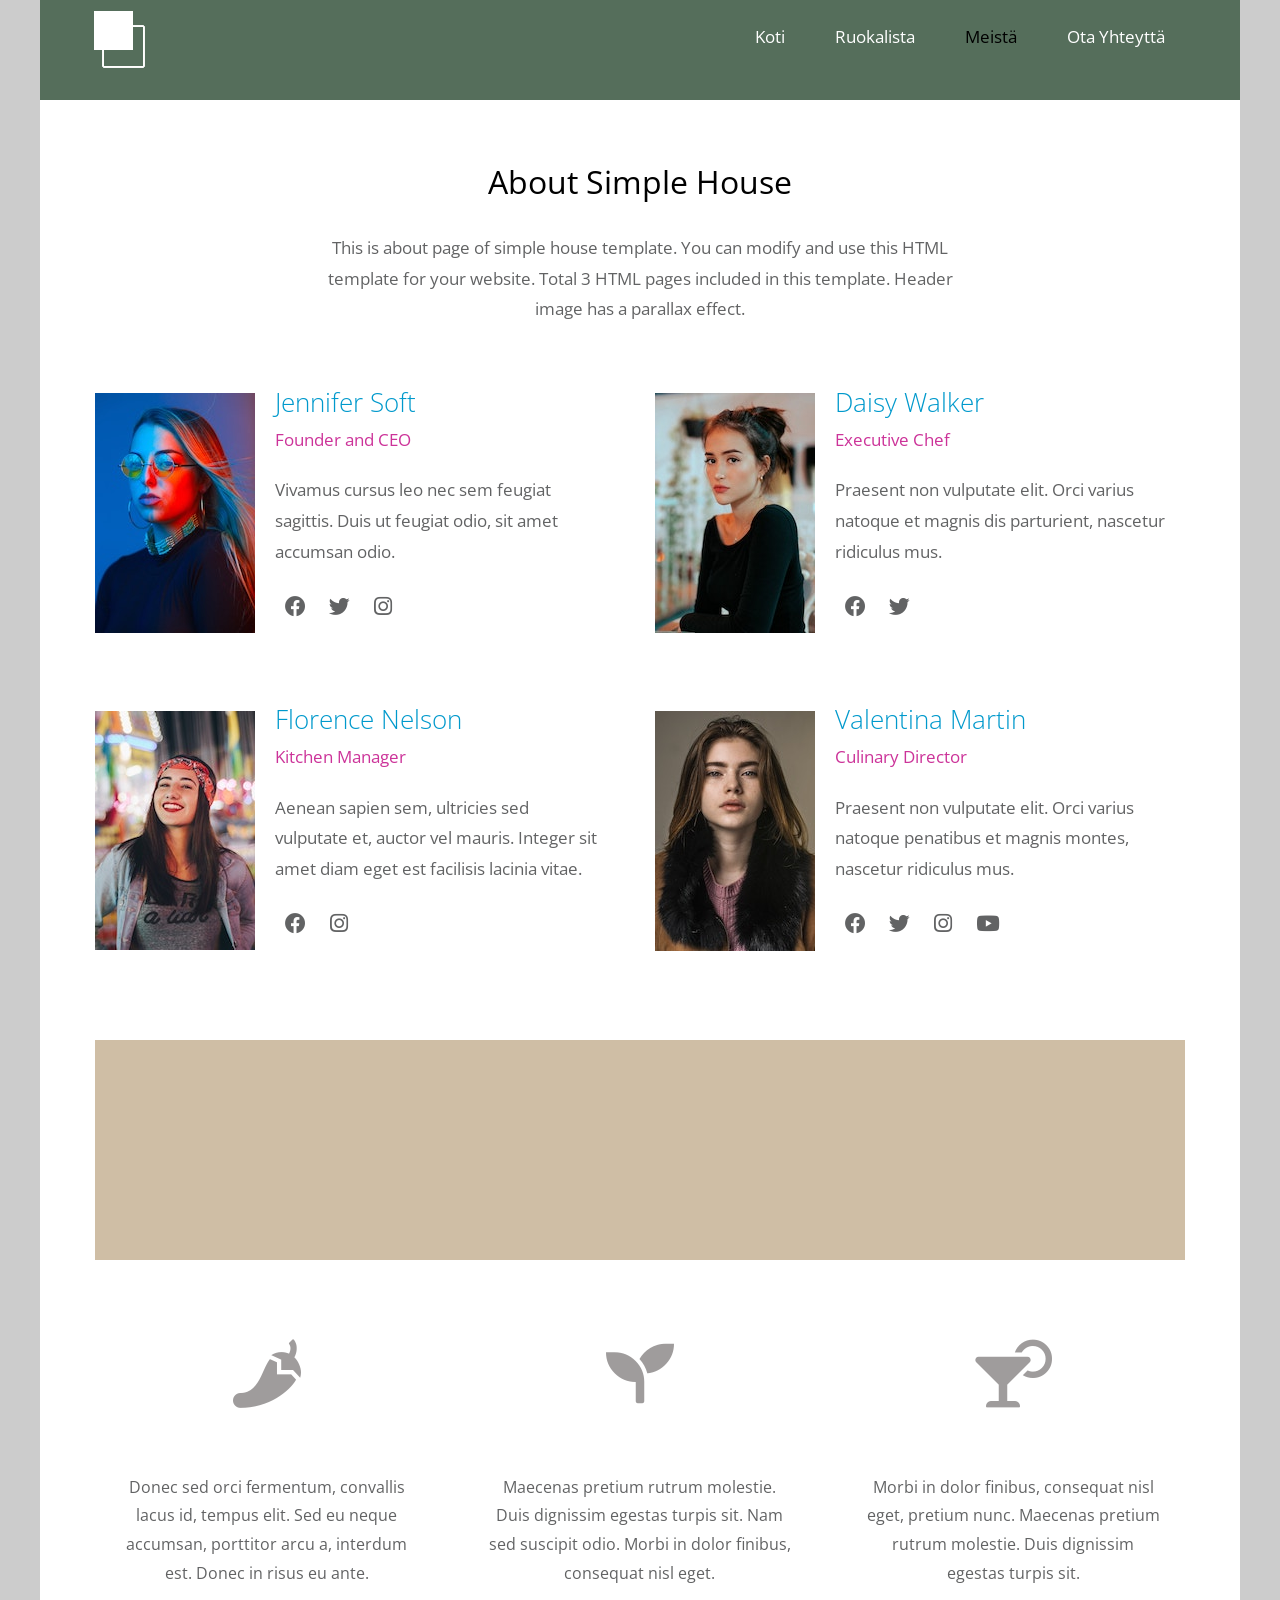
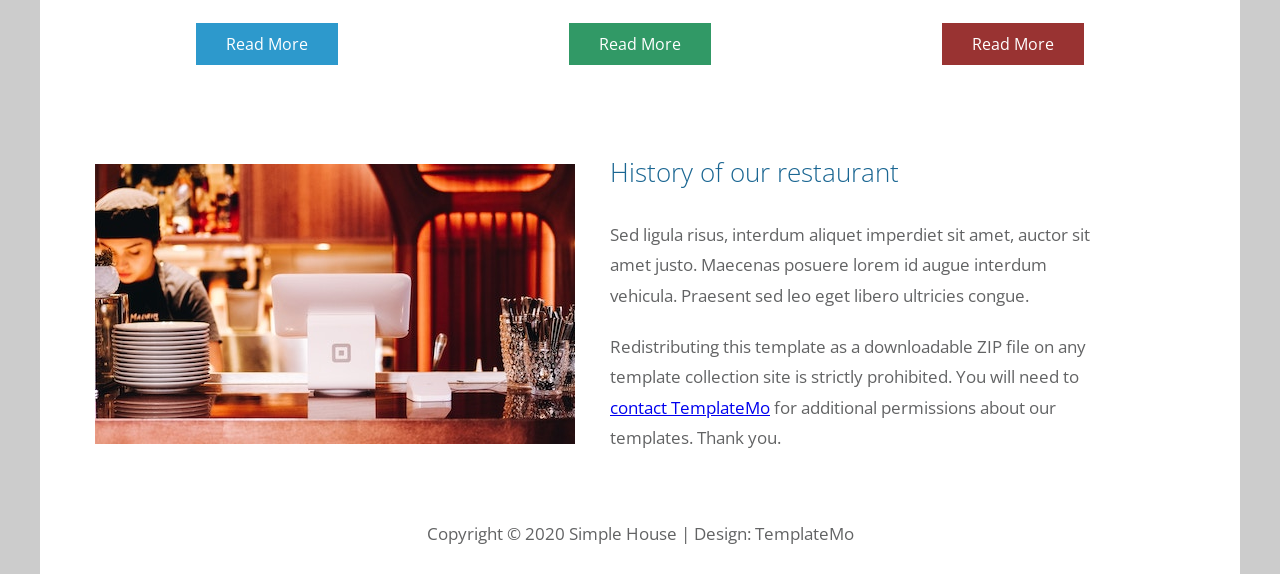
==== about.html @ 16558f02 "muutettu yläpalkin aktivoitumista eri sivuille mentäessä" ====
<!DOCTYPE html>
<html>

<head>
	<meta charset="UTF-8" />
    <meta name="viewport" content="width=device-width, initial-scale=1.0" />
    <meta http-equiv="X-UA-Compatible" content="ie=edge" />
    <title>Simple House - About Page</title>
    <link href="https://fonts.googleapis.com/css?family=Open+Sans:300,400" rel="stylesheet" />
    <link href="css/all.min.css" rel="stylesheet" />
	<link href="css/templatemo-style.css" rel="stylesheet" />
</head>
<!--

Simple House

https://templatemo.com/tm-539-simple-house

-->
<body> 

	<div class="container">
	<!-- Top box -->
		<!-- Logo & Site Name -->
		<div class="placeholder">
			<div class="parallax-window" data-parallax="scroll">
				<div class="tm-header">
					<div class="row tm-header-inner">
						<div class="col-md-6 col-12">
							<img src="img/simple-house-logo.png" alt="Logo" class="tm-site-logo" /> 
						</div>
						<nav class="col-md-6 col-12 tm-nav">
							<ul class="tm-nav-ul">
								<li class="tm-nav-li"><a href="index.html" class="tm-nav-link">Koti</a></li>
								<li class="tm-nav-li"><a href="menu.html" class="tm-nav-link">Ruokalista</a></li>
								<li class="tm-nav-li"><a href="about.html" class="tm-nav-link active">Meistä</a></li>
								<li class="tm-nav-li"><a href="contact.html" class="tm-nav-link">Ota Yhteyttä</a></li>
							</ul>
						</nav>	
					</div>
				</div>
			</div>
		</div>

		<main>
			<header class="row tm-welcome-section">
				<h2 class="col-12 text-center tm-section-title">About Simple House</h2>
				<p class="col-12 text-center">This is about page of simple house template. 
                You can modify and use this HTML template for your website. Total 3 HTML pages included in this template. Header image has a parallax effect.</p>
			</header>

			<div class="tm-container-inner tm-persons">
				<div class="row">
					<article class="col-lg-6">
						<figure class="tm-person">
							<img src="img/about-01.jpg" alt="Image" class="img-fluid tm-person-img" />
							<figcaption class="tm-person-description">
								<h4 class="tm-person-name">Jennifer Soft</h4>
								<p class="tm-person-title">Founder and CEO</p>
								<p class="tm-person-about">Vivamus cursus leo nec sem feugiat sagittis.
								Duis ut feugiat odio, sit amet accumsan
								odio.</p>
								<div>
									<a href="https://fb.com" class="tm-social-link"><i class="fab fa-facebook tm-social-icon"></i></a>
									<a href="https://twitter.com" class="tm-social-link"><i class="fab fa-twitter tm-social-icon"></i></a>
									<a href="https://instagram.com" class="tm-social-link"><i class="fab fa-instagram tm-social-icon"></i></a>
								</div>
							</figcaption>
						</figure>
					</article>
					<article class="col-lg-6">
						<figure class="tm-person">
							<img src="img/about-02.jpg" alt="Image" class="img-fluid tm-person-img" />
							<figcaption class="tm-person-description">
								<h4 class="tm-person-name">Daisy Walker</h4>
								<p class="tm-person-title">Executive Chef</p>
								<p class="tm-person-about">Praesent non vulputate elit. Orci varius
								natoque et magnis dis parturient, nascetur ridiculus mus.</p>
								<div>
									<a href="https://fb.com" class="tm-social-link"><i class="fab fa-facebook tm-social-icon"></i></a>
									<a href="https://twitter.com" class="tm-social-link"><i class="fab fa-twitter tm-social-icon"></i></a>
								</div>
							</figcaption>
						</figure>
					</article>
					<article class="col-lg-6">
						<figure class="tm-person">
							<img src="img/about-03.jpg" alt="Image" class="img-fluid tm-person-img" />
							<figcaption class="tm-person-description">
								<h4 class="tm-person-name">Florence Nelson</h4>
								<p class="tm-person-title">Kitchen Manager</p>
								<p class="tm-person-about">Aenean sapien sem, ultricies sed vulputate
								et, auctor vel mauris. Integer sit amet diam eget est facilisis lacinia vitae.</p>
								<div>
									<a href="https://fb.com" class="tm-social-link"><i class="fab fa-facebook tm-social-icon"></i></a>
									<a href="https://instagram.com" class="tm-social-link"><i class="fab fa-instagram tm-social-icon"></i></a>
								</div>
							</figcaption>
						</figure>
					</article>
					<article class="col-lg-6">
						<figure class="tm-person">
							<img src="img/about-04.jpg" alt="Image" class="img-fluid tm-person-img" />
							<figcaption class="tm-person-description">
								<h4 class="tm-person-name">Valentina Martin</h4>
								<p class="tm-person-title">Culinary Director</p>
								<p class="tm-person-about">Praesent non vulputate elit. Orci varius
								natoque penatibus et magnis montes, nascetur ridiculus mus.</p>
								<div>
									<a href="https://fb.com" class="tm-social-link"><i class="fab fa-facebook tm-social-icon"></i></a>
									<a href="https://twitter.com" class="tm-social-link"><i class="fab fa-twitter tm-social-icon"></i></a>
									<a href="https://instagram.com" class="tm-social-link"><i class="fab fa-instagram tm-social-icon"></i></a>
									<a href="https://youtube.com" class="tm-social-link"><i class="fab fa-youtube tm-social-icon"></i></a>
								</div>
							</figcaption>
						</figure>
					</article>
				</div>
			</div>
			<div class="tm-container-inner tm-featured-image">
				<div class="row">
					<div class="col-12">
						<div class="placeholder-2">
							<div class="parallax-window-2" data-parallax="scroll" data-image-src="img/about-05.jpg"></div>		
						</div>
					</div>
				</div>
			</div>
			<div class="tm-container-inner tm-features">
				<div class="row">
					<div class="col-lg-4">
						<div class="tm-feature">
							<i class="fas fa-4x fa-pepper-hot tm-feature-icon"></i>
							<p class="tm-feature-description">Donec sed orci fermentum, convallis lacus id, tempus elit. Sed eu neque accumsan, porttitor arcu a, interdum est. Donec in risus eu ante.</p>
							<a href="index.html" class="tm-btn tm-btn-primary">Read More</a>
						</div>
					</div>
					<div class="col-lg-4">
						<div class="tm-feature">
							<i class="fas fa-4x fa-seedling tm-feature-icon"></i>
							<p class="tm-feature-description">Maecenas pretium rutrum molestie. Duis dignissim egestas turpis sit. Nam sed suscipit odio. Morbi in dolor finibus, consequat nisl eget.</p>
							<a href="index.html" class="tm-btn tm-btn-success">Read More</a>
						</div>
					</div>
					<div class="col-lg-4">
						<div class="tm-feature">
							<i class="fas fa-4x fa-cocktail tm-feature-icon"></i>
							<p class="tm-feature-description">Morbi in dolor finibus, consequat nisl eget, pretium nunc. Maecenas pretium rutrum molestie. Duis dignissim egestas turpis sit.</p>
							<a href="index.html" class="tm-btn tm-btn-danger">Read More</a>
						</div>
					</div>
				</div>
			</div>
			<div class="tm-container-inner tm-history">
				<div class="row">
					<div class="col-12">
						<div class="tm-history-inner">
							<img src="img/about-06.jpg" alt="Image" class="img-fluid tm-history-img" />
							<div class="tm-history-text"> 
								<h4 class="tm-history-title">History of our restaurant</h4>
								<p class="tm-mb-p">Sed ligula risus, interdum aliquet imperdiet sit amet, auctor sit amet justo. Maecenas posuere lorem id augue interdum vehicula. Praesent sed leo eget libero ultricies congue.</p>
								<p>Redistributing this template as a downloadable ZIP file on any template collection site is strictly prohibited. You will need to <a href="https://templatemo.com/contact">contact TemplateMo</a> for additional permissions about our templates. Thank you.</p>
							</div>
						</div>	
					</div>
				</div>
			</div>
		</main>

		<footer class="tm-footer text-center">
			<p>Copyright &copy; 2020 Simple House 
            
            | Design: <a rel="nofollow" href="https://templatemo.com">TemplateMo</a></p>
		</footer>
	</div>
	<script src="js/jquery.min.js"></script>
	<script src="js/parallax.min.js"></script>
</body>
</html>
---- css/templatemo-style.css ----
/*

Simple House

https://templatemo.com/tm-539-simple-house

*/

ul, nav, body, h1, h2, h4, h6, p, figure {
  margin: 0;
  padding: 0;
}

a, button { transition: all 0.3s ease; }

/* Bootstrap grid system  */

html {
  box-sizing: border-box;
  -ms-overflow-style: scrollbar;
}

*,
*::before,
*::after {
  box-sizing: inherit;
}

.container {
  width: 100%;
  max-width: 1200px;
  margin-right: auto;
  margin-left: auto;
}

.tm-container-inner,
.tm-container-inner-2 {
  padding-left: 15px;
  padding-right: 15px;
}

.row {
  display: -ms-flexbox;
  display: flex;
  -ms-flex-wrap: wrap;
  flex-wrap: wrap;
  margin-left: -15px;
  margin-right: -15px;
}

.col-lg-3,
.col-lg-4,
.col-lg-6,
.col-md-4,
.col-md-6,
.col-sm-6, 
.col-12 {
  position: relative;
  width: 100%;
  padding-right: 15px;
  padding-left: 15px;
}

.col-12 {
  -ms-flex: 0 0 100%;
  flex: 0 0 100%;
  max-width: 100%;
}

@media (min-width: 576px) {
  .col-sm-6 {
    -ms-flex: 0 0 50%;
    flex: 0 0 50%;
    max-width: 50%;
  }
}

@media (min-width: 768px) {
  .col-md-4 {
    -ms-flex: 0 0 33.333333%;
    flex: 0 0 33.333333%;
    max-width: 33.333333%;
  }
  
  .col-md-6 {
    -ms-flex: 0 0 50%;
    flex: 0 0 50%;
    max-width: 50%;
  }
}

@media (min-width: 992px) {
  .col-lg-3 {
    -ms-flex: 0 0 25%;
    flex: 0 0 25%;
    max-width: 25%;
  }
  
  .col-lg-4 {
    -ms-flex: 0 0 33.333333%;
    flex: 0 0 33.333333%;
    max-width: 33.333333%;
  }
  
  .col-lg-6 {
    -ms-flex: 0 0 50%;
    flex: 0 0 50%;
    max-width: 50%;
  }
}

/*
  primary: #2D99CC
  success: #319966
  danger: #993332
*/

.tm-btn {
  display: inline-block;
  font-size: 1rem;
  width: auto;
  padding: 10px 30px;
  text-decoration: none;
  cursor: pointer;
  border: 0;
}

.tm-btn-default {
  border: 1px solid #ccc;
  background-color: transparent;
  color: #626364;
}

.tm-btn-default:hover,
.tm-btn-default:focus {
  color: white;
  background-color: #98999A;
}

.tm-btn-primary {
  background-color: #2D99CC;
  color: white;
}

.tm-btn-primary:hover,
.tm-btn-primary:focus {
  background-color: #1b6f96;
}

.tm-btn-success {
  background-color: #319966;
  color: white;
}

.tm-btn-success:hover,
.tm-btn-success:focus {
  background-color: #1d6e46;
}

.tm-btn-danger {
  background-color: #993332;
  color: white;
}

.tm-btn-danger:hover,
.tm-btn-danger:focus {
  background-color: #752423;
}

.tm-mb-45 {
  margin-bottom: 45px;
}

.tm-mb-p {
    margin-bottom: 20px;
}

.tm-text-success {
  color: #319966;
}

.text-center {
  text-align: center;
}

.hidden {
  display: none !important;
}

.img-fluid {
  max-width: 100%;
  height: auto;
}

body {
  font-family: 'Open Sans', Arial, sans-serif;
  font-size: 17px;
  background-color: #ccc;
  overflow-x: hidden;
}

.container {
  background-color: white;
}

p, address {
  color: #626364;
  line-height: 1.8;
}

/* Set width and height in JS */
.placeholder {
  width: 100%;
  min-height: 100px;
  background-color: #556E5B;
}

.placeholder-2 {
  width: 100%;
  min-height: 220px;
  background-color: #CFBEA5;
  position: relative;
  z-index: 998;
}

.parallax-window {
  min-height: 100px;
  background: transparent;
  position: relative;
}

.parallax-window-2 {
  min-height: 100px;
  width: 100%;
  margin-left: auto;
  margin-right: auto;
  background: transparent;
  position: relative;
}

.parallax-mirror {
  z-index: 999 !important;
}

.tm-header {
  position: absolute;
  bottom: 0;
  left: 0;
  width: 100%;
  color: white;
  z-index: 1000;
}

.tm-header-inner {
  padding: 40px 50px;
}

@media (max-width: 991px) {
  .tm-header-inner {
    padding: 30px 15px;
  }
}

.tm-site-logo {
  display: inline-block;
  margin-right: 5px;
  margin-bottom: -15px;
}

.tm-site-text-box {
  display: inline-block;
}

.tm-site-title {
  font-size: 2.2rem;
  font-weight: 400;
  margin-bottom: 5px;
}

.tm-site-description {
  font-size: 1.1rem;
  font-weight: 400;
}

.tm-nav {
  text-align: right;
  margin-top: 15px;
}

.tm-nav-ul {
  display: flex;
  justify-content: flex-end;
}

.tm-nav-li {
  list-style: none;
  display: block;
  margin-bottom: 0;
  padding-right: 25px;
  padding-left: 25px;
}

@media (max-width: 991px) {
  .tm-nav-li {
    padding-right: 15px;
    padding-left: 15px;
  }
}

.tm-nav-link {
  color: white;
  text-decoration: none;
  padding-bottom: 10px;
}

.tm-nav-link.active {
  color: black;
}

.tm-nav-link:hover {
  color: black;
}

.tm-welcome-section {
  margin: 60px auto;
  max-width: 655px;
}

.tm-section-title {
  font-size: 2rem;
  font-weight: 400;
  margin-bottom: 30px;
}

.tm-gallery {
  margin-bottom: 80px;
}

.tm-gallery-page {
  max-width: 280px;
  margin-left: auto;
  margin-right: auto;
  display: -ms-flexbox;
  display: flex;
  -ms-flex-wrap: wrap;
  flex-wrap: wrap;
}

.tm-gallery-description {
  font-size: 0.95rem;
}

.tm-section,
.tm-container-inner,
.tm-container-inner-2 {
  margin-left: auto;
  margin-right: auto;
}

/* Small devices (landscape phones, 576px and up) */
@media (min-width: 576px) {
  .tm-gallery-page {
    max-width: 560px;
  }
}

/* Medium devices (tablets, 768px and up) */
@media (min-width: 768px) {
  .tm-gallery-page,
  .tm-section,
  .tm-container-inner,
  .tm-container-inner-2 {
    max-width: 840px;
  }
}

/* Large devices (desktops, 992px and up) */
@media (min-width: 992px) {
  .tm-gallery-page,
  .tm-section {
    max-width: 1120px;
  }
  
  .tm-container-inner {
    max-width: 1120px;
  }
  
  .tm-container-inner-2 {
    max-width: 900px;
  }
}

.tm-gallery-item {
  max-width: 280px;
}

.tm-gallery-img {
  margin-bottom: 20px;
}

.tm-gallery-title {
  font-size: 1.3rem;
  font-weight: 400;
  color: #1A6692;
  margin-bottom: 15px;
}

.tm-gallery-description {
  margin-bottom: 20px;
}

.tm-gallery-price {
  font-size: 1.25rem;
  color: #2F956D;
  margin-bottom: 60px;
}

.tm-description-figure {
  text-align: center;  
}

.tm-description-box {
  margin-left: auto;
  margin-right: auto;
}

.tm-description-box {
  padding-left: 0;
  padding-right: 0;
  display: flex;
  flex-direction: column;
  margin-top: 30px;
  max-width: 530px;
}

@media (min-width: 768px) {
  .tm-description-box {
    padding-left: 5px;
    padding-right: 40px;
    margin-top: 0;
  }
}

.tm-right {
  align-self: flex-end;
}

.tm-footer {
  padding: 25px 15px;
  margin-top: 40px;
}

.tm-footer a {
  color: #626364;
  text-decoration: none;
}

.tm-footer a:hover {
  color: #1A6692;
}

/* About */
.tm-persons {
  margin-bottom: 20px;
}

.tm-person {
  display: flex;
  flex-direction: column;
  align-items: center;
  justify-content: center;
  margin-bottom: 60px;
}

@media (min-width: 420px) {
  .tm-person {
    flex-direction: row;
  }
}

.tm-person-description {
  padding-left: 20px;
  padding-right: 20px;
}

.tm-person-name {
  font-size: 1.6rem;
  font-weight: 300;
  color: #09C;
  margin-bottom: 5px;
  margin-top: 15px;
}

@media (min-width: 420px) {
  .tm-person-name {
    margin-top: 0;
  }
}

.tm-person-title {
  color: #C39;
  margin-bottom: 20px;
}

.tm-person-about {
  margin-bottom: 20px;
}

.tm-social-link {
  color: #626364;
  display: inline-block;
  border-radius: 1px;
  background-color: transparent;
  font-size: 1.3rem;
  text-decoration: none;
  width: 40px;
  height: 40px;
  margin-right: 0;
  margin-bottom: 15px;
}

.tm-social-link:hover {
  color: white;
  background-color: #626364;
}

.tm-social-icon {
  display: flex;
  align-items: center;
  justify-content: center;
  width: 100%;
  height: 100%;
}

.tm-feature {
  text-align: center;
  padding: 45px 20px;
}

.tm-feature-icon {
  color: #9f9c9c;
  margin-bottom: 65px;
}

.tm-feature-description {
  margin-bottom: 35px;
  font-size: 1rem;
}

.tm-features {
  margin-top: 35px;
}

.tm-history {
  margin-top: 45px;
}

.tm-history-inner {
  display: flex;
  align-items: center;
  justify-content: center;
  flex-direction: column;
}

.tm-history-img {
  max-width: 100%;
}

@media (min-width: 768px) {
 .tm-history-img {
    max-width: 50%;
  }
  
  .tm-history-inner {
    flex-direction: row;
  }
}

.tm-history-title {
  font-size: 1.6rem;
  font-weight: 300;
  color: #1A6692;
  margin-bottom: 30px;
}

.tm-history-text {
  max-width: 480px;
  margin: 15px auto 0;
}

.tm-history-description {
  margin-bottom: 40px;
}

@media (min-width: 768px) {
 .tm-history-text {
    max-width: auto;
    margin: 0 auto 0 35px;
  } 
}

/* Contact Page */
.tm-contact-form {
  max-width: 100%;
}

@media (min-width: 768px) {
 .tm-contact-form {
    max-width: 310px;
  } 
}

.tm-d-flex {
  display: flex;
  flex-direction: column;
}

.tm-btn-right {
  align-self: flex-end;
}

.form-group {
  margin-bottom: 30px;
}

.form-control {
  display: block;
  width: 100%;
  padding: 0.375rem 0.75rem;
  font-size: 1.1rem;
  font-weight: 400;
  line-height: 1.5;
  color: #626364;
  background-color: #fff;
  background-clip: padding-box;
  border: 1px solid #ced4da;
  border-right: 0;
  border-top: 0;
  border-left: 0;
  border-radius: 0;
  transition: border-color 0.15s ease-in-out, box-shadow 0.15s ease-in-out;
}

.form-control::-ms-expand {
  background-color: transparent;
  border: 0;
}

.form-control:focus {
  color: #495057;
  background-color: #fff;
  border-color: #80bdff;
  outline: 0;
  box-shadow: 0 0 0 0.2rem rgba(0, 123, 255, 0.25);
}

.form-control::-webkit-input-placeholder {
  color: #6c757d;
  opacity: 1;
}

.form-control::-moz-placeholder {
  color: #6c757d;
  opacity: 1;
}

.form-control:-ms-input-placeholder {
  color: #6c757d;
  opacity: 1;
}

.form-control::-ms-input-placeholder {
  color: #6c757d;
  opacity: 1;
}

.form-control::placeholder {
  color: #6c757d;
  opacity: 1;
}

.tm-info-title {
  font-size: 1.6rem;
  font-weight: 300;
  margin-bottom: 30px;
}

address {
  font-style: normal;
  margin-bottom: 50px;
}

.tm-address-box {
  max-width: 100%;
}

@media (min-width: 768px) {
 .tm-address-box {
    max-width: 315px;
  } 
}

.tm-contact-icon {
  display: inline-block;
  margin-right: 25px;
  color: #319966;
}

.tm-contact-link {
  display: inline-block;
  color: #626364;
  margin-bottom: 25px;
  text-decoration: none;
}

.tm-contact-social {
  margin-top: 10px;
}

.tm-map {
  max-width: 900px;
  height: 450px;
  width: 100%;
  margin-left: auto;
  margin-right: auto;
}

.tm-map iframe {
  width: 100%;
  height: 100%;
}

.tm-contact-section {
  padding-bottom: 30px;
}

.tm-map-section {
  padding-top: 40px;
  padding-bottom: 40px;
}

.tm-info-section {
  padding-top: 30px;
}

.tm-faq {
  max-width: 650px;
  margin-left: auto;
  margin-right: auto;
}

.tm-accordion {
  padding-top: 40px;
}

/* https://www.w3schools.com/howto/howto_js_accordion.asp */
/* Style the buttons that are used to open and close the accordion panel */
.accordion {
  font-size: 1.2rem;
  font-family: 'Open Sans', Helevetica, Arial, sans-serif;
  color: #999;
  background-color: transparent;
  border: 1px solid #d0d0d0;
  margin-bottom: 17px;
  margin-top: 17px;
  cursor: pointer;
  padding: 10px 20px 6px;
  width: 100%;
  text-align: left;
  outline: none;
  transition: 0.4s;
}

/* Add a background color to the button if it is clicked on (add the .active class with JS), and when you move the mouse over it (hover) */
.accordion.active, .accordion:hover {
  color: #09C;
}

@keyframes changeIcon {
  0% {
    content: '\f0d9';
  }
  50% {
    color: white;
  }
  100% {
    content: "\f0d7";
  }
}

@keyframes changeIconBack {
  0% {
    content: '\f0d7';
  }
  50% {
    color: white;
  }
  100% {
    content: "\f0d9";
  }
}

.accordion:after {
  font-family: 'Font Awesome 5 Free';
  font-weight: 900;
  animation: changeIconBack 0.3s linear;
  content: '\f0d9';
  font-size: 2rem;
  color: #999;
  float: right;
  margin-left: 5px;
}

.accordion.active:after {
  animation: changeIcon 0.3s linear;
  content: '\f0d7';
}

/* Style the accordion panel. Note: hidden by default */
.panel {
  background-color: white;
  max-height: 0;
  overflow: hidden;
  transition: max-height 0.2s ease-out;
}

.panel p {
  padding: 5px 20px 30px;
}
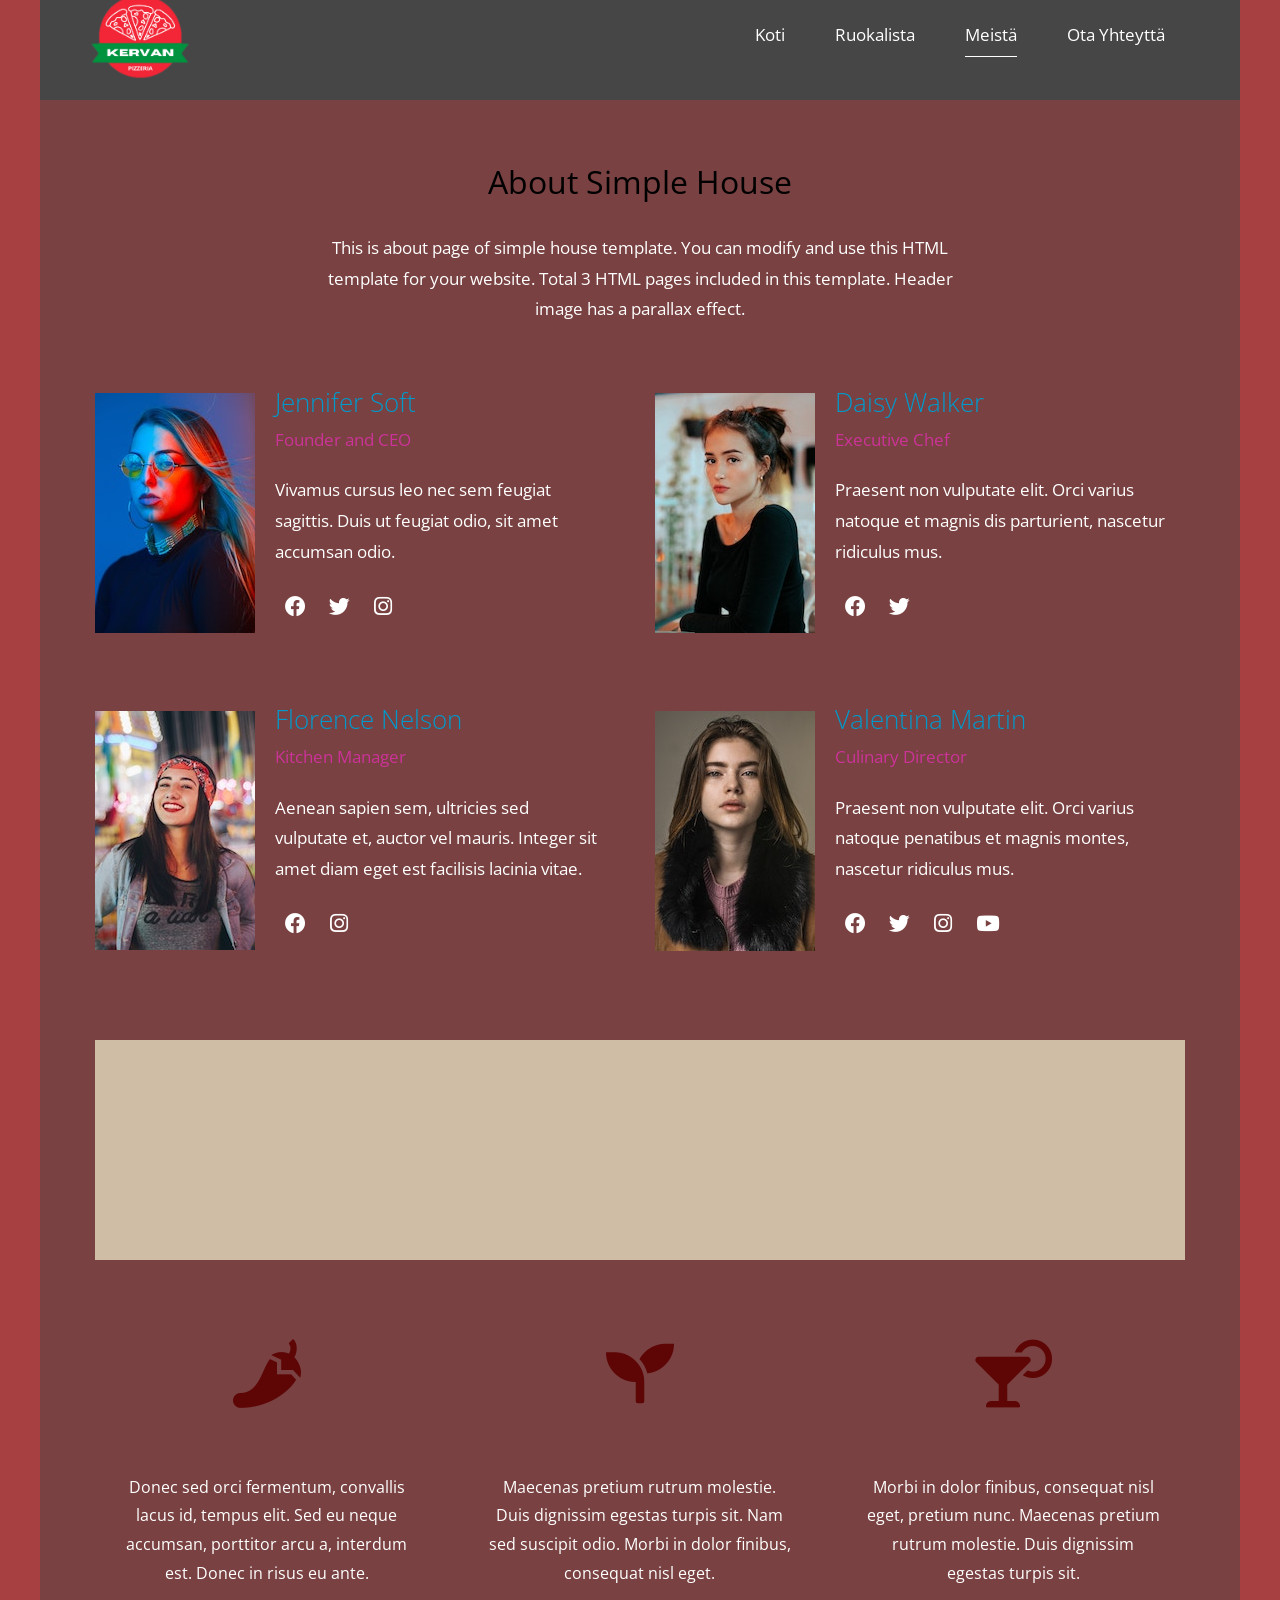
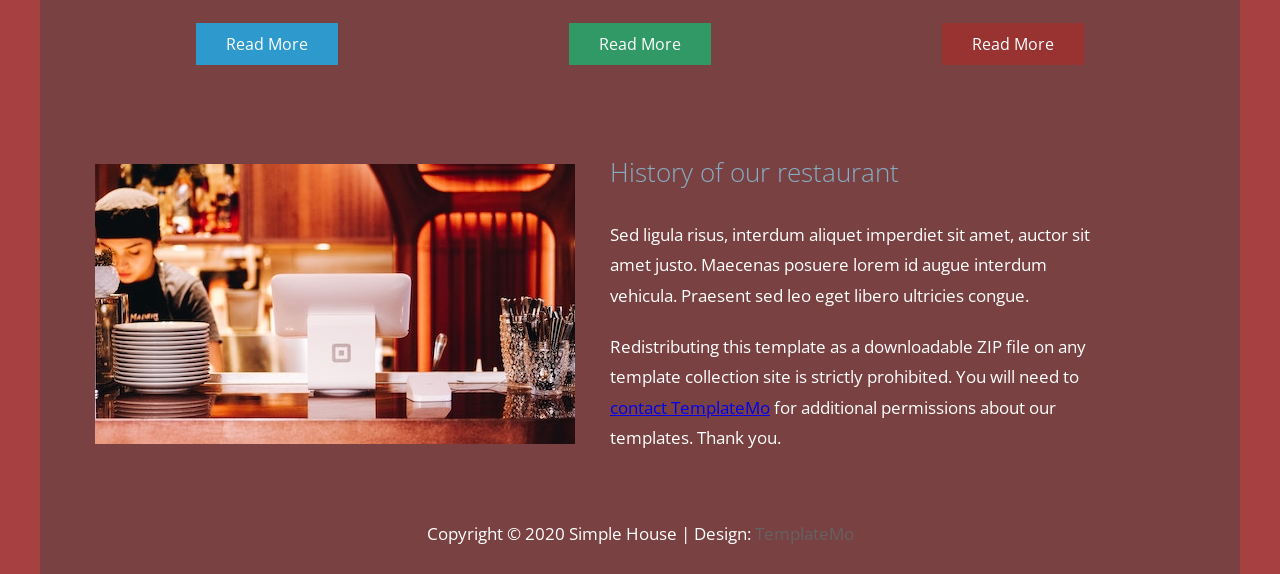
==== commit 466eeb01: "logo lisätty" ====
--- a/about.html
+++ b/about.html
@@ -27,7 +27,7 @@
 				<div class="tm-header">
 					<div class="row tm-header-inner">
 						<div class="col-md-6 col-12">
-							<img src="img/simple-house-logo.png" alt="Logo" class="tm-site-logo" /> 
+							<img src="img/Kervan_Pizzeria_logo.png" alt="Logo" class="tm-site-logo" /> 
 						</div>
 						<nav class="col-md-6 col-12 tm-nav">
 							<ul class="tm-nav-ul">
--- a/css/templatemo-style.css
+++ b/css/templatemo-style.css
@@ -128,7 +128,7 @@
 .tm-btn-default {
   border: 1px solid #ccc;
   background-color: transparent;
-  color: #626364;
+  color: #ffffff;
 }
 
 .tm-btn-default:hover,
@@ -195,16 +195,16 @@
 body {
   font-family: 'Open Sans', Arial, sans-serif;
   font-size: 17px;
-  background-color: #ccc;
+  background-color: #a74141;
   overflow-x: hidden;
 }
 
 .container {
-  background-color: white;
+  background-color: rgb(121, 65, 65);
 }
 
 p, address {
-  color: #626364;
+  color: #ffffff;
   line-height: 1.8;
 }
 
@@ -212,7 +212,7 @@
 .placeholder {
   width: 100%;
   min-height: 100px;
-  background-color: #556E5B;
+  background-color: #464646;
 }
 
 .placeholder-2 {
@@ -230,7 +230,7 @@
 }
 
 .parallax-window-2 {
-  min-height: 100px;
+  min-height: 220px;
   width: 100%;
   margin-left: auto;
   margin-right: auto;
@@ -262,9 +262,10 @@
 }
 
 .tm-site-logo {
-  display: inline-block;
+  display: block;
   margin-right: 5px;
-  margin-bottom: -15px;
+  margin-bottom: -20px;
+  max-width: 100px;
 }
 
 .tm-site-text-box {
@@ -284,7 +285,7 @@
 
 .tm-nav {
   text-align: right;
-  margin-top: 15px;
+  margin-top: 30px;
 }
 
 .tm-nav-ul {
@@ -313,12 +314,9 @@
   padding-bottom: 10px;
 }
 
-.tm-nav-link.active {
-  color: black;
-}
-
+.tm-nav-link.active,
 .tm-nav-link:hover {
-  color: black;
+  border-bottom: 1px solid white;
 }
 
 .tm-welcome-section {
@@ -401,7 +399,7 @@
 .tm-gallery-title {
   font-size: 1.3rem;
   font-weight: 400;
-  color: #1A6692;
+  color: #87adc4;
   margin-bottom: 15px;
 }
 
@@ -411,8 +409,36 @@
 
 .tm-gallery-price {
   font-size: 1.25rem;
-  color: #2F956D;
+  color: #50caa5;
   margin-bottom: 60px;
+}
+
+.tm-paging-links {
+  text-align: center;
+  margin-bottom: 40px;
+}
+
+.tm-paging-item {
+  list-style: none;
+  display: inline-block;
+  border: 1px solid #50caa5;
+  margin: 7px;
+}
+
+.tm-paging-link {
+  padding: 10px 30px;
+  display: flex;
+  align-items: center;
+  justify-content: center;
+  text-decoration: none;
+  color: #50caa5;
+  background-color: transparent;
+}
+
+.tm-paging-link.active,
+.tm-paging-link:hover {
+  background-color: #50caa5;
+  color: white;
 }
 
 .tm-description-figure {
@@ -451,12 +477,12 @@
 }
 
 .tm-footer a {
-  color: #626364;
+  color: #646262;
   text-decoration: none;
 }
 
 .tm-footer a:hover {
-  color: #1A6692;
+  color: #87adc4;
 }
 
 /* About */
@@ -507,7 +533,7 @@
 }
 
 .tm-social-link {
-  color: #626364;
+  color: #ffffff;
   display: inline-block;
   border-radius: 1px;
   background-color: transparent;
@@ -521,7 +547,7 @@
 
 .tm-social-link:hover {
   color: white;
-  background-color: #626364;
+  background-color: #ffffff;
 }
 
 .tm-social-icon {
@@ -538,7 +564,7 @@
 }
 
 .tm-feature-icon {
-  color: #9f9c9c;
+  color: #5e0505;
   margin-bottom: 65px;
 }
 
@@ -579,7 +605,7 @@
 .tm-history-title {
   font-size: 1.6rem;
   font-weight: 300;
-  color: #1A6692;
+  color: #87adc4;
   margin-bottom: 30px;
 }
 
@@ -630,7 +656,7 @@
   font-size: 1.1rem;
   font-weight: 400;
   line-height: 1.5;
-  color: #626364;
+  color: #ffffff;
   background-color: #fff;
   background-clip: padding-box;
   border: 1px solid #ced4da;
@@ -708,7 +734,7 @@
 
 .tm-contact-link {
   display: inline-block;
-  color: #626364;
+  color: #ffffff;
   margin-bottom: 25px;
   text-decoration: none;
 }
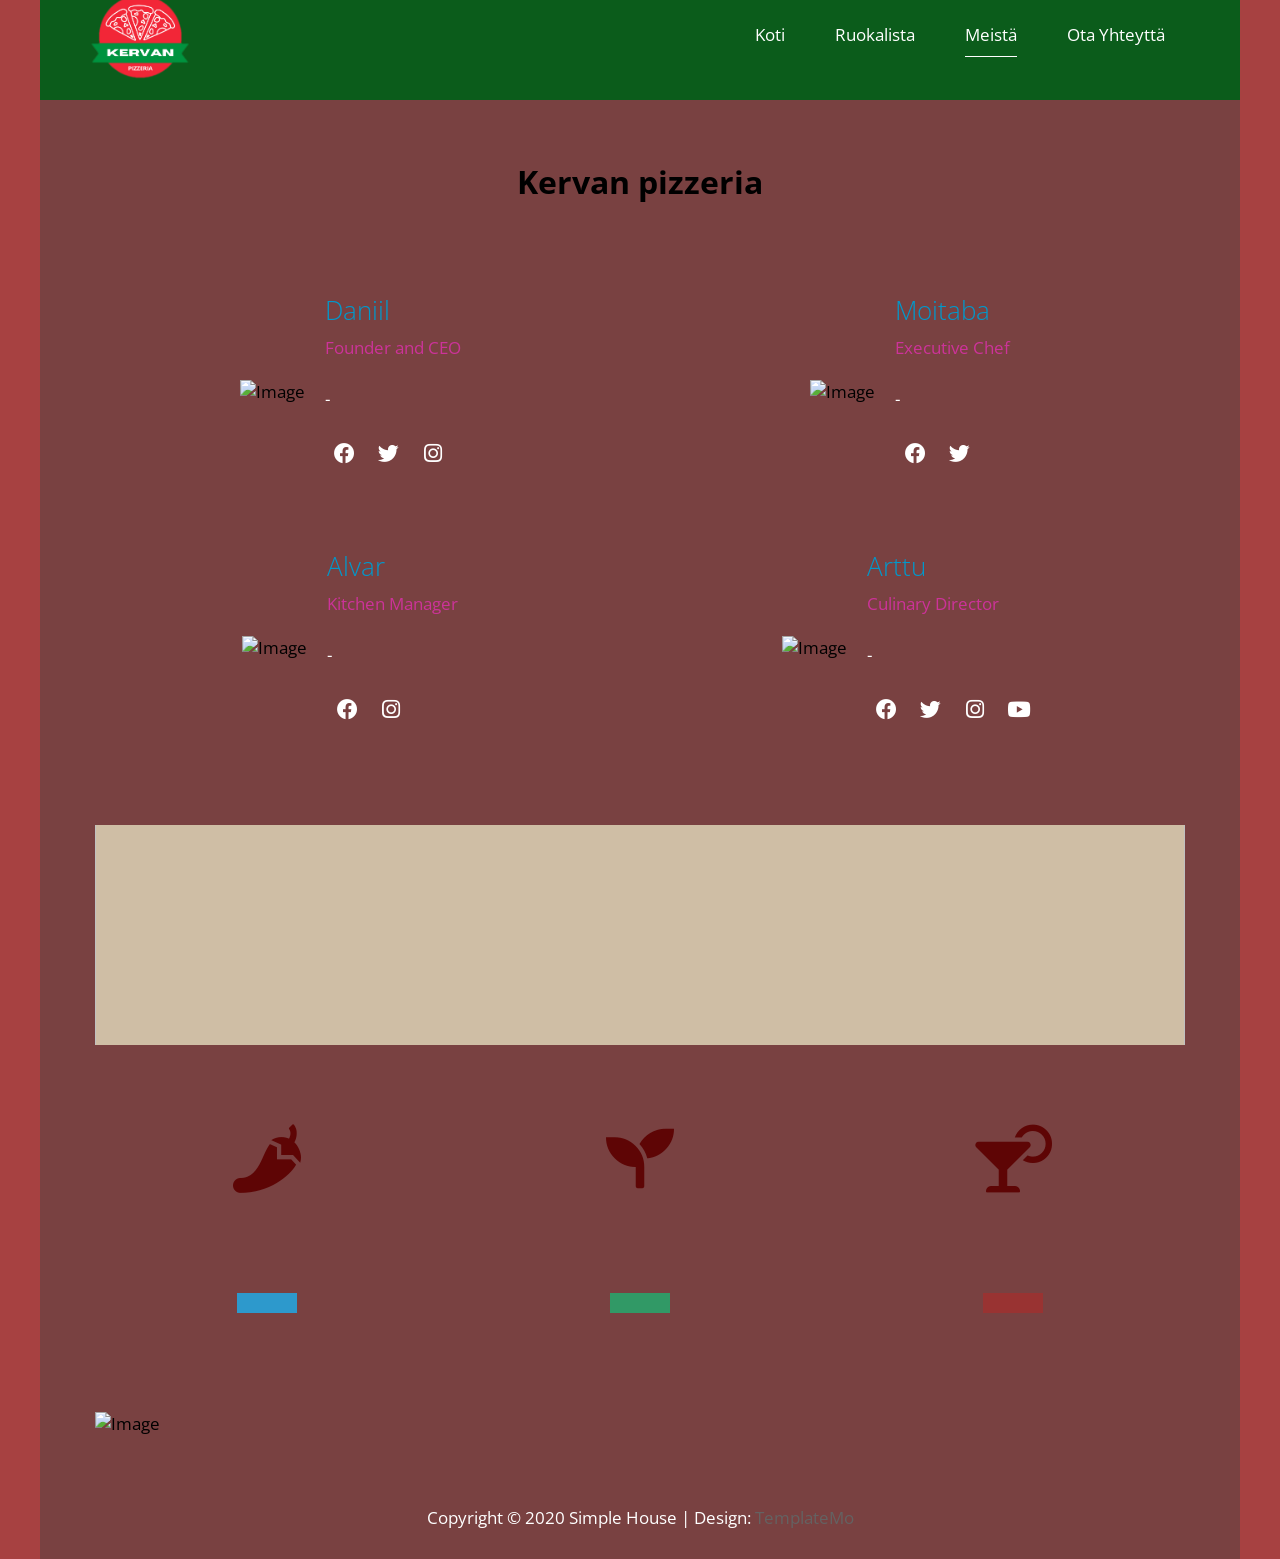
==== commit 748b873d: "Update about.html -" ====
--- a/about.html
+++ b/about.html
@@ -44,22 +44,19 @@
 
 		<main>
 			<header class="row tm-welcome-section">
-				<h2 class="col-12 text-center tm-section-title">About Simple House</h2>
-				<p class="col-12 text-center">This is about page of simple house template. 
-                You can modify and use this HTML template for your website. Total 3 HTML pages included in this template. Header image has a parallax effect.</p>
+				<h2 class="col-12 text-center tm-section-title"><strong>Kervan pizzeria</strong></h2>
+				<p class="col-12 text-center"></p>
 			</header>
 
 			<div class="tm-container-inner tm-persons">
 				<div class="row">
 					<article class="col-lg-6">
 						<figure class="tm-person">
-							<img src="img/about-01.jpg" alt="Image" class="img-fluid tm-person-img" />
+							<img src="" alt="Image" class="img-fluid tm-person-img" />
 							<figcaption class="tm-person-description">
-								<h4 class="tm-person-name">Jennifer Soft</h4>
+								<h4 class="tm-person-name">Daniil</h4>
 								<p class="tm-person-title">Founder and CEO</p>
-								<p class="tm-person-about">Vivamus cursus leo nec sem feugiat sagittis.
-								Duis ut feugiat odio, sit amet accumsan
-								odio.</p>
+								<p class="tm-person-about">-</p>
 								<div>
 									<a href="https://fb.com" class="tm-social-link"><i class="fab fa-facebook tm-social-icon"></i></a>
 									<a href="https://twitter.com" class="tm-social-link"><i class="fab fa-twitter tm-social-icon"></i></a>
@@ -70,12 +67,11 @@
 					</article>
 					<article class="col-lg-6">
 						<figure class="tm-person">
-							<img src="img/about-02.jpg" alt="Image" class="img-fluid tm-person-img" />
+							<img src="" alt="Image" class="img-fluid tm-person-img" />
 							<figcaption class="tm-person-description">
-								<h4 class="tm-person-name">Daisy Walker</h4>
+								<h4 class="tm-person-name">Moitaba</h4>
 								<p class="tm-person-title">Executive Chef</p>
-								<p class="tm-person-about">Praesent non vulputate elit. Orci varius
-								natoque et magnis dis parturient, nascetur ridiculus mus.</p>
+								<p class="tm-person-about">-</p>
 								<div>
 									<a href="https://fb.com" class="tm-social-link"><i class="fab fa-facebook tm-social-icon"></i></a>
 									<a href="https://twitter.com" class="tm-social-link"><i class="fab fa-twitter tm-social-icon"></i></a>
@@ -85,12 +81,11 @@
 					</article>
 					<article class="col-lg-6">
 						<figure class="tm-person">
-							<img src="img/about-03.jpg" alt="Image" class="img-fluid tm-person-img" />
+							<img src="" alt="Image" class="img-fluid tm-person-img" />
 							<figcaption class="tm-person-description">
-								<h4 class="tm-person-name">Florence Nelson</h4>
+								<h4 class="tm-person-name">Alvar</h4>
 								<p class="tm-person-title">Kitchen Manager</p>
-								<p class="tm-person-about">Aenean sapien sem, ultricies sed vulputate
-								et, auctor vel mauris. Integer sit amet diam eget est facilisis lacinia vitae.</p>
+								<p class="tm-person-about">-</p>
 								<div>
 									<a href="https://fb.com" class="tm-social-link"><i class="fab fa-facebook tm-social-icon"></i></a>
 									<a href="https://instagram.com" class="tm-social-link"><i class="fab fa-instagram tm-social-icon"></i></a>
@@ -100,12 +95,11 @@
 					</article>
 					<article class="col-lg-6">
 						<figure class="tm-person">
-							<img src="img/about-04.jpg" alt="Image" class="img-fluid tm-person-img" />
+							<img src="" alt="Image" class="img-fluid tm-person-img" />
 							<figcaption class="tm-person-description">
-								<h4 class="tm-person-name">Valentina Martin</h4>
+								<h4 class="tm-person-name">Arttu</h4>
 								<p class="tm-person-title">Culinary Director</p>
-								<p class="tm-person-about">Praesent non vulputate elit. Orci varius
-								natoque penatibus et magnis montes, nascetur ridiculus mus.</p>
+								<p class="tm-person-about">-</p>
 								<div>
 									<a href="https://fb.com" class="tm-social-link"><i class="fab fa-facebook tm-social-icon"></i></a>
 									<a href="https://twitter.com" class="tm-social-link"><i class="fab fa-twitter tm-social-icon"></i></a>
@@ -121,7 +115,7 @@
 				<div class="row">
 					<div class="col-12">
 						<div class="placeholder-2">
-							<div class="parallax-window-2" data-parallax="scroll" data-image-src="img/about-05.jpg"></div>		
+							<div class="parallax-window-2" data-parallax="scroll" data-image-src=""></div>		
 						</div>
 					</div>
 				</div>
@@ -131,22 +125,22 @@
 					<div class="col-lg-4">
 						<div class="tm-feature">
 							<i class="fas fa-4x fa-pepper-hot tm-feature-icon"></i>
-							<p class="tm-feature-description">Donec sed orci fermentum, convallis lacus id, tempus elit. Sed eu neque accumsan, porttitor arcu a, interdum est. Donec in risus eu ante.</p>
-							<a href="index.html" class="tm-btn tm-btn-primary">Read More</a>
+							<p class="tm-feature-description"></p>
+							<a href="index.html" class="tm-btn tm-btn-primary"></a>
 						</div>
 					</div>
 					<div class="col-lg-4">
 						<div class="tm-feature">
 							<i class="fas fa-4x fa-seedling tm-feature-icon"></i>
-							<p class="tm-feature-description">Maecenas pretium rutrum molestie. Duis dignissim egestas turpis sit. Nam sed suscipit odio. Morbi in dolor finibus, consequat nisl eget.</p>
-							<a href="index.html" class="tm-btn tm-btn-success">Read More</a>
+							<p class="tm-feature-description"></p>
+							<a href="index.html" class="tm-btn tm-btn-success"></a>
 						</div>
 					</div>
 					<div class="col-lg-4">
 						<div class="tm-feature">
 							<i class="fas fa-4x fa-cocktail tm-feature-icon"></i>
-							<p class="tm-feature-description">Morbi in dolor finibus, consequat nisl eget, pretium nunc. Maecenas pretium rutrum molestie. Duis dignissim egestas turpis sit.</p>
-							<a href="index.html" class="tm-btn tm-btn-danger">Read More</a>
+							<p class="tm-feature-description"></p>
+							<a href="index.html" class="tm-btn tm-btn-danger"></a>
 						</div>
 					</div>
 				</div>
@@ -155,11 +149,10 @@
 				<div class="row">
 					<div class="col-12">
 						<div class="tm-history-inner">
-							<img src="img/about-06.jpg" alt="Image" class="img-fluid tm-history-img" />
+							<img src="" alt="Image" class="img-fluid tm-history-img" />
 							<div class="tm-history-text"> 
-								<h4 class="tm-history-title">History of our restaurant</h4>
-								<p class="tm-mb-p">Sed ligula risus, interdum aliquet imperdiet sit amet, auctor sit amet justo. Maecenas posuere lorem id augue interdum vehicula. Praesent sed leo eget libero ultricies congue.</p>
-								<p>Redistributing this template as a downloadable ZIP file on any template collection site is strictly prohibited. You will need to <a href="https://templatemo.com/contact">contact TemplateMo</a> for additional permissions about our templates. Thank you.</p>
+								<h4 class="tm-history-title"></h4>
+								<p class="tm-mb-p"></p>
 							</div>
 						</div>	
 					</div>
--- a/css/templatemo-style.css
+++ b/css/templatemo-style.css
@@ -212,7 +212,7 @@
 .placeholder {
   width: 100%;
   min-height: 100px;
-  background-color: #464646;
+  background-color: #0b5c1b;
 }
 
 .placeholder-2 {
@@ -410,7 +410,56 @@
 .tm-gallery-price {
   font-size: 1.25rem;
   color: #50caa5;
-  margin-bottom: 60px;
+  margin-bottom: 40px;
+  margin-left: 15px;
+}
+
+.tm-add-pizza p {
+  font-size: 1.5rem;
+  text-decoration: none;
+  color: black;
+  display: inline-block;
+}
+
+.tm-add-pizza {
+  background-color: none;
+  display: inline-block;
+  border: solid 2px black;
+  padding-right: 2%;
+  padding-left: 2%;
+  border-radius: 7px;
+  margin-bottom: 40px;
+  margin-left: 95px
+}
+
+.tm-add-pizza:hover {
+  background-color: #50caa5;
+  color: black;
+  cursor: pointer;
+}
+
+.tm-add-cart p {
+  font-size: 1.5rem;
+  text-decoration: none;
+  color: black;
+  display: inline-block;
+}
+
+.tm-add-cart {
+  background-color: none;
+  display: inline-block;
+  border: solid 2px black;
+  padding-right: 2%;
+  padding-left: 2%;
+  border-radius: 7px;
+  margin-bottom: 40px;
+  margin-left: 80px
+}
+
+.tm-add-cart:hover {
+  background-color: #50caa5;
+  color: black;
+  cursor: pointer;
 }
 
 .tm-paging-links {
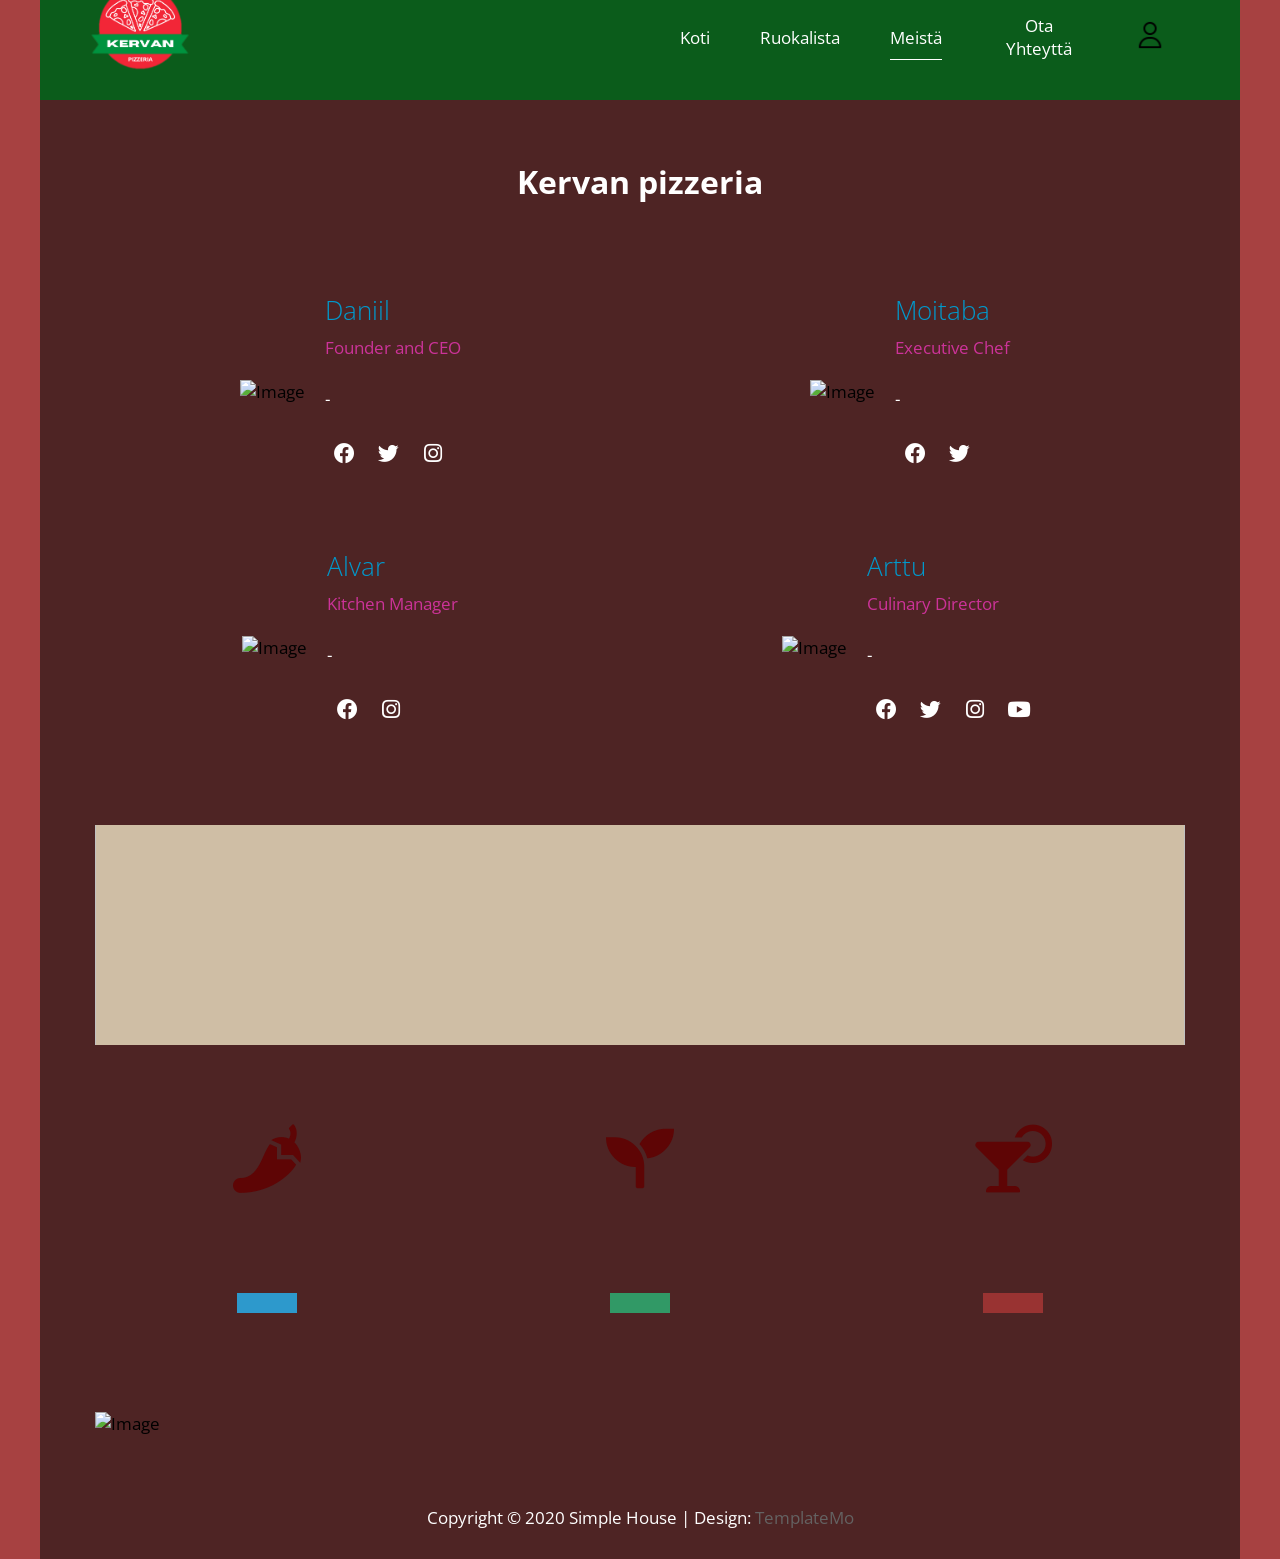
==== commit b964d96e: "lisätty profiilikuvake kaikkiin sivuihin" ====
--- a/about.html
+++ b/about.html
@@ -5,7 +5,7 @@
 	<meta charset="UTF-8" />
     <meta name="viewport" content="width=device-width, initial-scale=1.0" />
     <meta http-equiv="X-UA-Compatible" content="ie=edge" />
-    <title>Simple House - About Page</title>
+    <title>Kervan Pizzeria - Meistä</title>
     <link href="https://fonts.googleapis.com/css?family=Open+Sans:300,400" rel="stylesheet" />
     <link href="css/all.min.css" rel="stylesheet" />
 	<link href="css/templatemo-style.css" rel="stylesheet" />
@@ -35,6 +35,7 @@
 								<li class="tm-nav-li"><a href="menu.html" class="tm-nav-link">Ruokalista</a></li>
 								<li class="tm-nav-li"><a href="about.html" class="tm-nav-link active">Meistä</a></li>
 								<li class="tm-nav-li"><a href="contact.html" class="tm-nav-link">Ota Yhteyttä</a></li>
+								<a href="cart-html" class="tm-nav-li"> <img src="img/4092564-about-mobile-ui-profile-ui-user-website_114033.png" alt="Kori" class="tm-nav-profile" class="tm-nav-link"></a>
 							</ul>
 						</nav>	
 					</div>
--- a/css/templatemo-style.css
+++ b/css/templatemo-style.css
@@ -5,6 +5,9 @@
 https://templatemo.com/tm-539-simple-house
 
 */
+.tm-section-title{
+  color: white;
+}
 
 ul, nav, body, h1, h2, h4, h6, p, figure {
   margin: 0;
@@ -200,7 +203,7 @@
 }
 
 .container {
-  background-color: rgb(121, 65, 65);
+  background-color: rgb(78, 36, 36);
 }
 
 p, address {
@@ -262,9 +265,9 @@
 }
 
 .tm-site-logo {
-  display: block;
+  display: inline-block;
   margin-right: 5px;
-  margin-bottom: -20px;
+  margin-bottom: -30px;
   max-width: 100px;
 }
 
@@ -284,13 +287,14 @@
 }
 
 .tm-nav {
-  text-align: right;
+  text-align: center;
   margin-top: 30px;
 }
 
 .tm-nav-ul {
   display: flex;
   justify-content: flex-end;
+  align-items: center;
 }
 
 .tm-nav-li {
@@ -303,8 +307,8 @@
 
 @media (max-width: 991px) {
   .tm-nav-li {
-    padding-right: 15px;
-    padding-left: 15px;
+    padding-right: 30px;
+    padding-left: 30px;
   }
 }
 
@@ -316,6 +320,18 @@
 
 .tm-nav-link.active,
 .tm-nav-link:hover {
+  border-bottom: 1px solid white;
+}
+
+.tm-nav-profile {
+  color: white;
+  width: 30px;
+  height: 30px;
+  display: inline-block;
+  margin-left: auto;
+}
+
+.tm-nav-profile:hover {
   border-bottom: 1px solid white;
 }
 
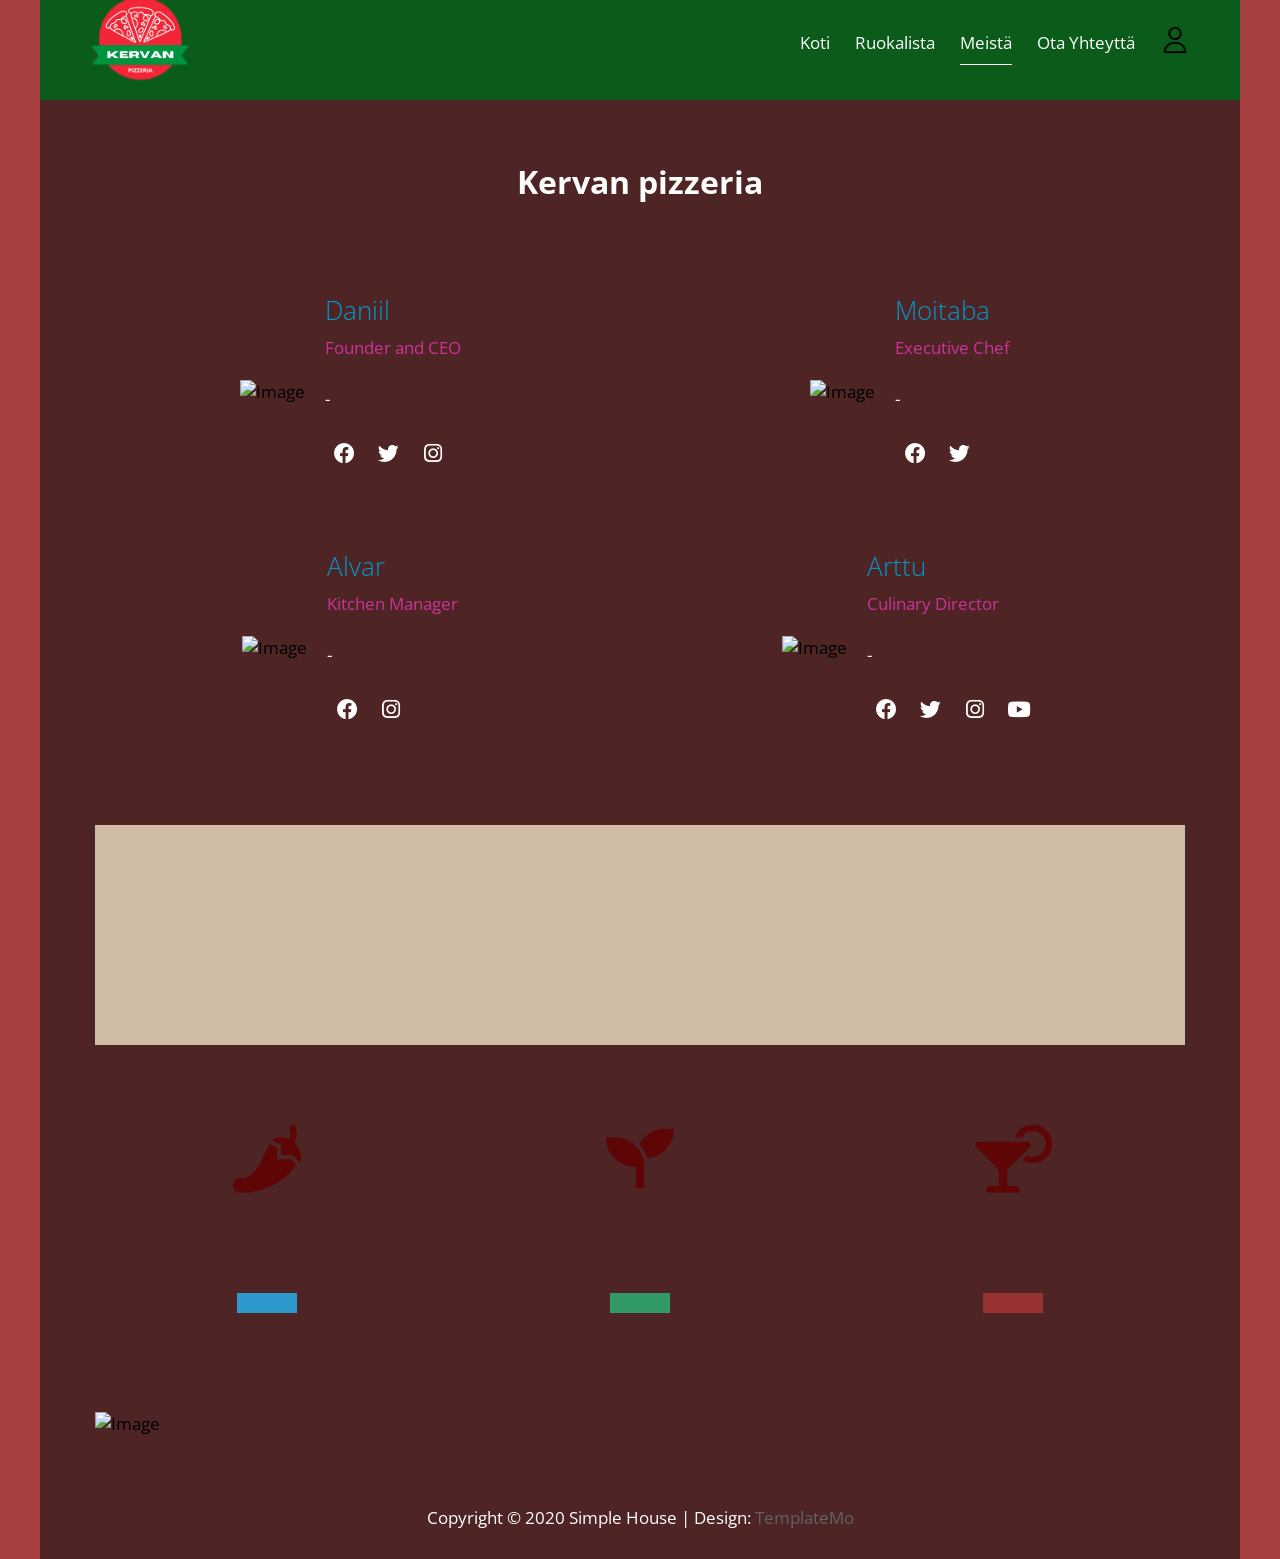
==== commit 665be701: "profile sivu tehty" ====
--- a/about.html
+++ b/about.html
@@ -35,7 +35,7 @@
 								<li class="tm-nav-li"><a href="menu.html" class="tm-nav-link">Ruokalista</a></li>
 								<li class="tm-nav-li"><a href="about.html" class="tm-nav-link active">Meistä</a></li>
 								<li class="tm-nav-li"><a href="contact.html" class="tm-nav-link">Ota Yhteyttä</a></li>
-								<a href="cart-html" class="tm-nav-li"> <img src="img/4092564-about-mobile-ui-profile-ui-user-website_114033.png" alt="Kori" class="tm-nav-profile" class="tm-nav-link"></a>
+								<a href="profile.html" class="tm-nav-li"> <img src="img/4092564-about-mobile-ui-profile-ui-user-website_114033.png" alt="Kori" class="tm-nav-profile" class="tm-nav-link"></a>
 							</ul>
 						</nav>	
 					</div>
--- a/css/templatemo-style.css
+++ b/css/templatemo-style.css
@@ -261,6 +261,7 @@
 @media (max-width: 991px) {
   .tm-header-inner {
     padding: 30px 15px;
+    position: relative;
   }
 }
 
@@ -269,6 +270,7 @@
   margin-right: 5px;
   margin-bottom: -30px;
   max-width: 100px;
+  position: absolute;
 }
 
 .tm-site-text-box {
@@ -299,16 +301,16 @@
 
 .tm-nav-li {
   list-style: none;
-  display: block;
+  display: inline-block;
   margin-bottom: 0;
-  padding-right: 25px;
+  padding-right: auto;
   padding-left: 25px;
 }
 
 @media (max-width: 991px) {
   .tm-nav-li {
-    padding-right: 30px;
-    padding-left: 30px;
+    padding-right: 25px;
+    padding-left: 25px;
   }
 }
 
@@ -329,6 +331,7 @@
   height: 30px;
   display: inline-block;
   margin-left: auto;
+  position: relative;
 }
 
 .tm-nav-profile:hover {
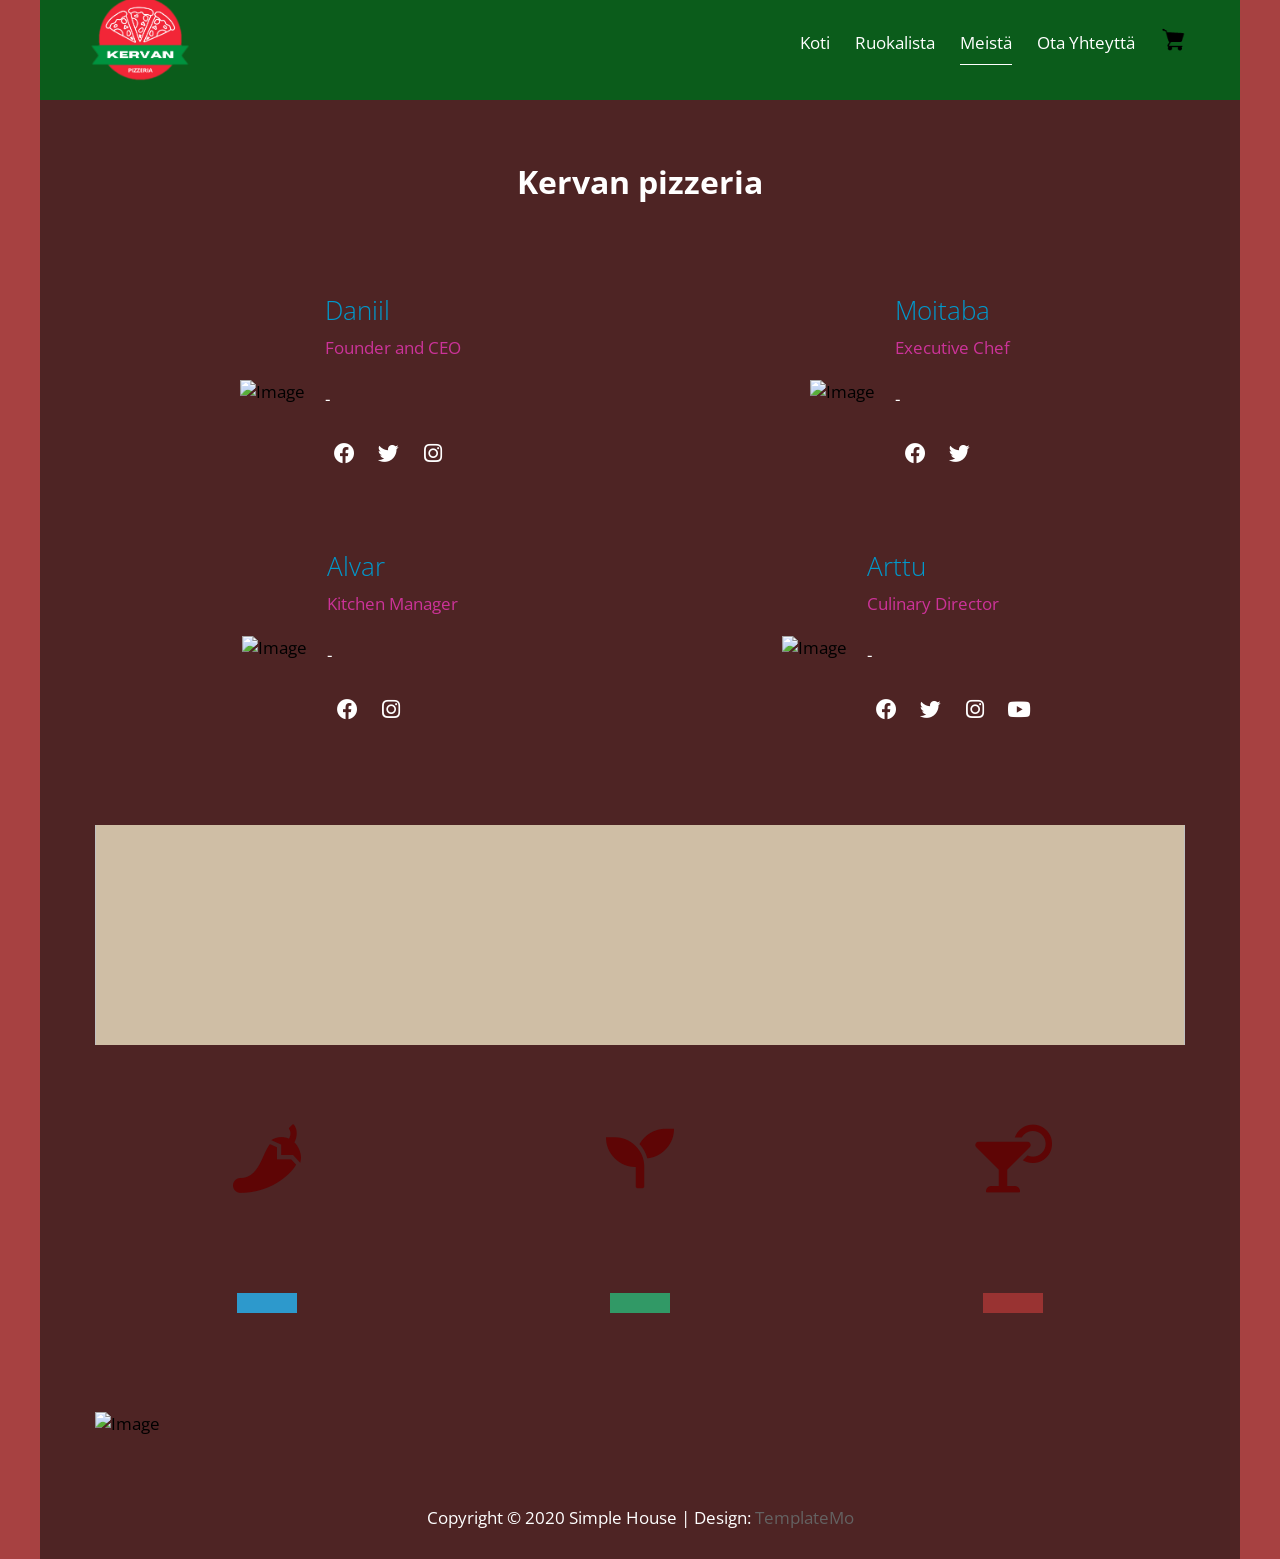
==== commit 3f73c4ad: "Ostoskori" ====
--- a/about.html
+++ b/about.html
@@ -35,7 +35,7 @@
 								<li class="tm-nav-li"><a href="menu.html" class="tm-nav-link">Ruokalista</a></li>
 								<li class="tm-nav-li"><a href="about.html" class="tm-nav-link active">Meistä</a></li>
 								<li class="tm-nav-li"><a href="contact.html" class="tm-nav-link">Ota Yhteyttä</a></li>
-								<a href="profile.html" class="tm-nav-li"> <img src="img/4092564-about-mobile-ui-profile-ui-user-website_114033.png" alt="Kori" class="tm-nav-profile" class="tm-nav-link"></a>
+								<a href="ostoskori.html" class="tm-nav-li"> <img src="img/ostoskori.png" alt="Kori" class="tm-nav-profile" class="tm-nav-link"></a>
 							</ul>
 						</nav>	
 					</div>
--- a/css/templatemo-style.css
+++ b/css/templatemo-style.css
@@ -5,6 +5,17 @@
 https://templatemo.com/tm-539-simple-house
 
 */
+
+.center{
+  position: relative;
+  left: 500px;
+}
+
+.checkbox{
+  position: relative;
+  bottom: 19px;
+}
+
 .tm-section-title{
   color: white;
 }
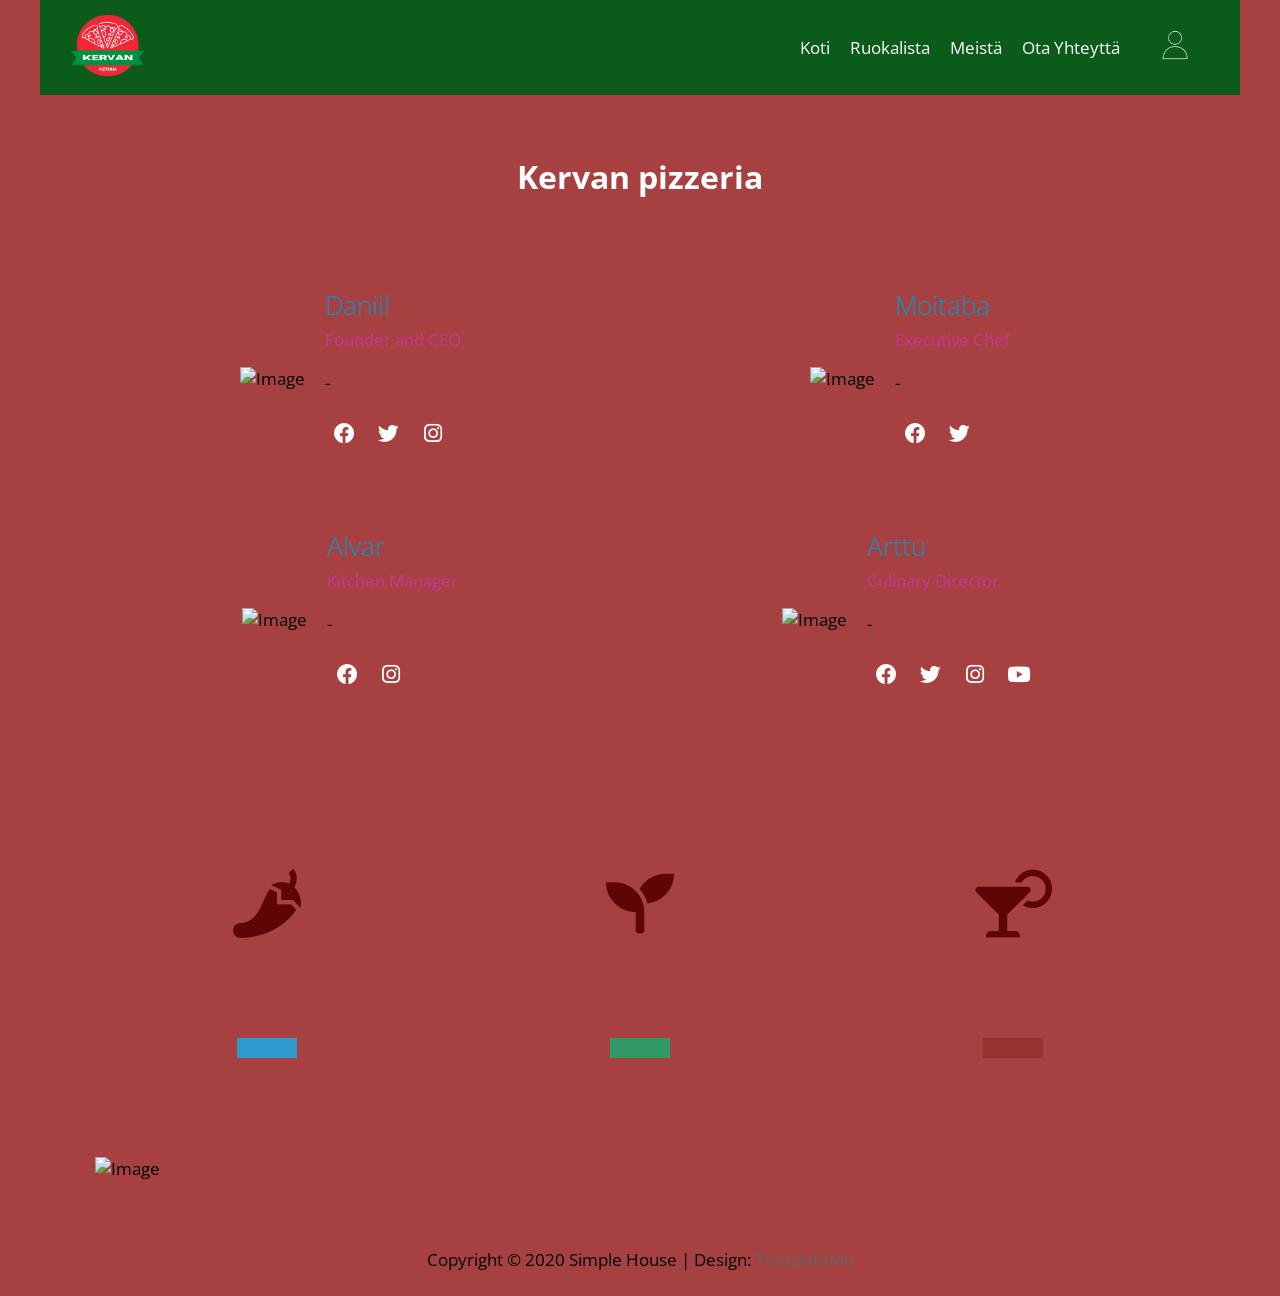
==== commit de86adad: "tehty muutoksia navbariin" ====
--- a/about.html
+++ b/about.html
@@ -20,28 +20,25 @@
 <body> 
 
 	<div class="container">
-	<!-- Top box -->
-		<!-- Logo & Site Name -->
-		<div class="placeholder">
-			<div class="parallax-window" data-parallax="scroll">
-				<div class="tm-header">
-					<div class="row tm-header-inner">
-						<div class="col-md-6 col-12">
-							<img src="img/Kervan_Pizzeria_logo.png" alt="Logo" class="tm-site-logo" /> 
-						</div>
-						<nav class="col-md-6 col-12 tm-nav">
-							<ul class="tm-nav-ul">
-								<li class="tm-nav-li"><a href="index.html" class="tm-nav-link">Koti</a></li>
-								<li class="tm-nav-li"><a href="menu.html" class="tm-nav-link">Ruokalista</a></li>
-								<li class="tm-nav-li"><a href="about.html" class="tm-nav-link active">Meistä</a></li>
-								<li class="tm-nav-li"><a href="contact.html" class="tm-nav-link">Ota Yhteyttä</a></li>
-								<a href="ostoskori.html" class="tm-nav-li"> <img src="img/ostoskori.png" alt="Kori" class="tm-nav-profile" class="tm-nav-link"></a>
-							</ul>
-						</nav>	
-					</div>
-				</div>
-			</div>
-		</div>
+        <nav class="navbar">
+            <div class="left">
+                <img src="img/Kervan_Pizzeria_logo.png" alt="Logo" class="logo" />
+            </div>
+
+            <div class="right">
+                <ul class="links">
+                    <li><a href="index.html">Koti</a></li>
+                    <li><a href="menu.html">Ruokalista</a></li>
+                    <li><a href="about.html" class="links-active">Meistä</a></li>
+                    <li><a href="contact.html">Ota Yhteyttä</a></li>
+                </ul>
+                <div class="nav-profile">
+                    <a href="profile.html"> <img src="img/pizzeria_profiilikuva.png" class="profile-icon"></a>
+                </div>
+            </div>
+        </nav>
+    </div>
+
 
 		<main>
 			<header class="row tm-welcome-section">
--- a/css/templatemo-style.css
+++ b/css/templatemo-style.css
@@ -5,16 +5,6 @@
 https://templatemo.com/tm-539-simple-house
 
 */
-
-.center{
-  position: relative;
-  left: 500px;
-}
-
-.checkbox{
-  position: relative;
-  bottom: 19px;
-}
 
 .tm-section-title{
   color: white;
@@ -213,140 +203,45 @@
   overflow-x: hidden;
 }
 
-.container {
-  background-color: rgb(78, 36, 36);
-}
-
-p, address {
-  color: #ffffff;
-  line-height: 1.8;
-}
-
-/* Set width and height in JS */
-.placeholder {
-  width: 100%;
-  min-height: 100px;
-  background-color: #0b5c1b;
-}
-
-.placeholder-2 {
-  width: 100%;
-  min-height: 220px;
-  background-color: #CFBEA5;
+.navbar {
+  color: white;
+  background: #0b5c1b;
   position: relative;
-  z-index: 998;
-}
-
-.parallax-window {
-  min-height: 100px;
-  background: transparent;
-  position: relative;
-}
-
-.parallax-window-2 {
-  min-height: 220px;
-  width: 100%;
-  margin-left: auto;
-  margin-right: auto;
-  background: transparent;
-  position: relative;
-}
-
-.parallax-mirror {
-  z-index: 999 !important;
-}
-
-.tm-header {
-  position: absolute;
-  bottom: 0;
-  left: 0;
-  width: 100%;
-  color: white;
-  z-index: 1000;
-}
-
-.tm-header-inner {
-  padding: 40px 50px;
-}
-
-@media (max-width: 991px) {
-  .tm-header-inner {
-    padding: 30px 15px;
-    position: relative;
-  }
-}
-
-.tm-site-logo {
-  display: inline-block;
-  margin-right: 5px;
-  margin-bottom: -30px;
-  max-width: 100px;
-  position: absolute;
-}
-
-.tm-site-text-box {
-  display: inline-block;
-}
-
-.tm-site-title {
-  font-size: 2.2rem;
-  font-weight: 400;
-  margin-bottom: 5px;
-}
-
-.tm-site-description {
-  font-size: 1.1rem;
-  font-weight: 400;
-}
-
-.tm-nav {
-  text-align: center;
-  margin-top: 30px;
-}
-
-.tm-nav-ul {
-  display: flex;
-  justify-content: flex-end;
+  display: flex;
+  justify-content: space-between;
   align-items: center;
-}
-
-.tm-nav-li {
+  padding: 10px 30px;
+}
+
+.logo {
+  height: 65px;
+}
+
+.right {
+  display: flex;
+  align-items: center;
+  gap: 20px;
+}
+
+.links {
+  display: flex;
   list-style: none;
-  display: inline-block;
-  margin-bottom: 0;
-  padding-right: auto;
-  padding-left: 25px;
-}
-
-@media (max-width: 991px) {
-  .tm-nav-li {
-    padding-right: 25px;
-    padding-left: 25px;
-  }
-}
-
-.tm-nav-link {
+  gap: 20px;
+  margin: 0;
+}
+
+.links a {
   color: white;
   text-decoration: none;
-  padding-bottom: 10px;
-}
-
-.tm-nav-link.active,
-.tm-nav-link:hover {
-  border-bottom: 1px solid white;
-}
-
-.tm-nav-profile {
-  color: white;
-  width: 30px;
-  height: 30px;
-  display: inline-block;
-  margin-left: auto;
-  position: relative;
-}
-
-.tm-nav-profile:hover {
-  border-bottom: 1px solid white;
+}
+
+.links-active:hover {
+border-bottom: 1px solid white;
+}
+
+.profile-icon {
+  height: 70px;
+  cursor: pointer;
 }
 
 .tm-welcome-section {
@@ -858,6 +753,18 @@
   padding-top: 40px;
 }
 
+.profile {
+display: inline-block;
+border: solid 2px black;
+padding-left: 50%;
+padding-right: 50%;
+}
+
+.kirjaudu-sisaan-lomake {
+  margin: 60px auto;
+}
+
+
 /* https://www.w3schools.com/howto/howto_js_accordion.asp */
 /* Style the buttons that are used to open and close the accordion panel */
 .accordion {
@@ -931,4 +838,5 @@
 
 .panel p {
   padding: 5px 20px 30px;
-}+}
+
